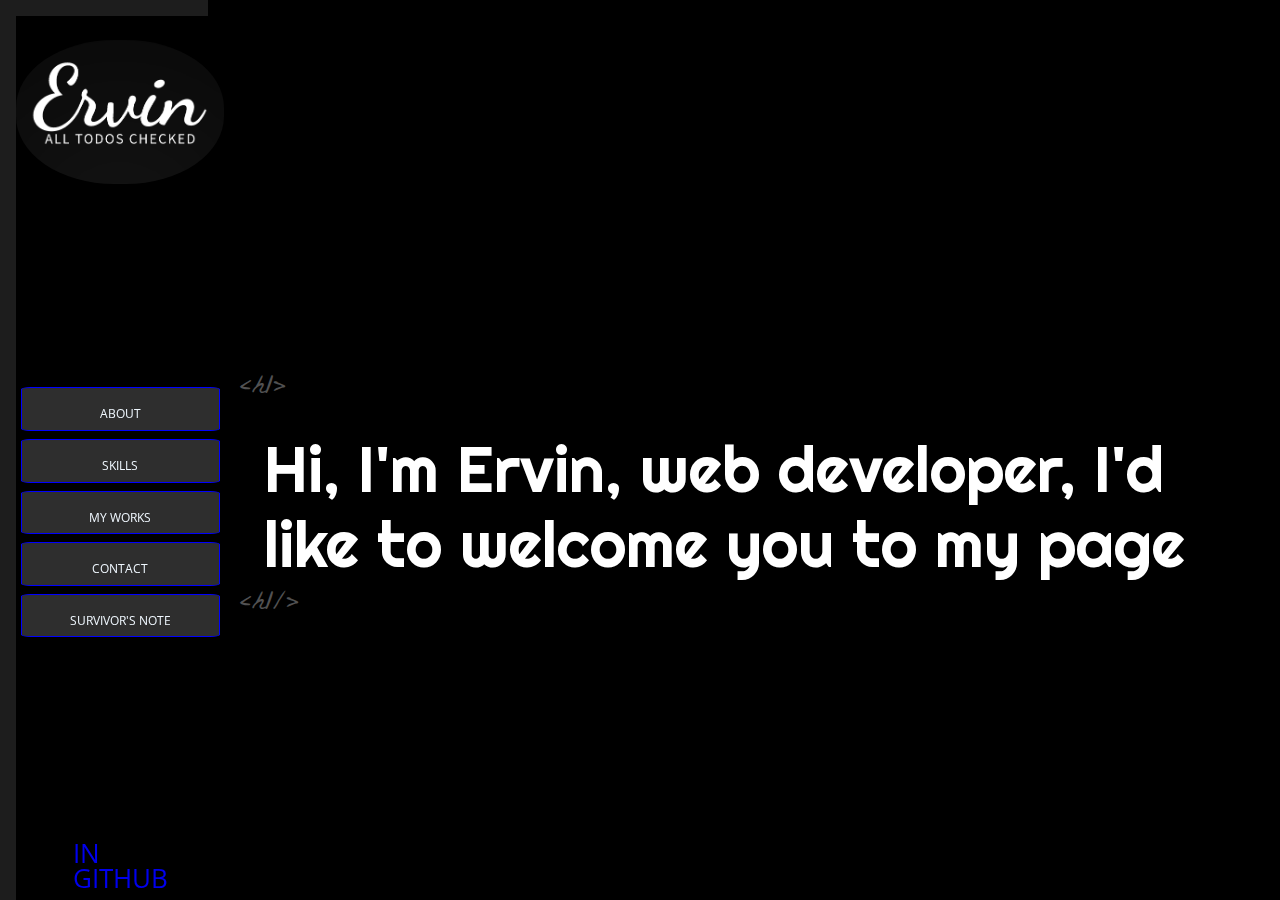
==== index.html @ 9698ee2f "added main to home.html" ====
<!DOCTYPE html>
<html lang="en">
  <head>
    <meta charset="UTF-8" />
    <link rel="icon" type="image/svg+xml" href="./public/img/icon-er.png" />
    <!-- ./client/assets/favicon.ico" -->
    <meta name="viewport" content="width=device-width, initial-scale=1.0" />
    <title>Portfolio | Ervin Mamutov</title>
    <link href="./styles/index.css" rel="stylesheet" />
  </head>
  <body>
    <section class="menu-left">
      <div class="logo">
        <img
          src="./public/img/logo-ervin-bl.png"
          alt="my photo"
          class="logo-image"
        />
      </div>
      <div class="menu-more">
        <nav class="more">
          <ul class="more-info">
            <li class="page-link">
              <a href="./pages/about.html" class="link">About</a>
            </li>
            <li class="page-link">
              <a href="./pages/skills.html" class="link">Skills</a>
            </li>
            <li class="page-link">
              <a href="./pages/works.html" class="link">My Works</a>
            </li>
            <li class="page-link">
              <a href="./pages/contact.html" class="link">Contact</a>
            </li>
            <li class="page-link">
              <a href="./pages/blog.html" class="link">Survivor's note</a>
            </li>
          </ul>
        </nav>
      </div>
      <div class="social">
        <nav class="social-menu">
          <ul class="social-menu-list">
            <li class="social-menu-link">
              <a href="#" class="social-link">in</a>
            </li>
            <li class="social-menu-link">
              <a href="https://github.com/ervinMamutov" class="social-link"
                >GitHub</a
              >
            </li>
          </ul>
        </nav>
      </div>
    </section>
    <main>
      <section class="description">
        <div class="text-feeld">
          <h1 class="blast-root">
            Hi, I'm Ervin, web developer, I'd like to welcome you to my page
          </h1>
        </div>
      </section>
    </main>
  </body>
</html>
---- styles/index.css ----
@import url(https://fonts.googleapis.com/css?family=Space+Mono:regular,700&display=swap);
@import url(https://fonts.googleapis.com/css?family=Righteous:regular&display=swap);
@import url(https://fonts.googleapis.com/css?family=Open+Sans:regular,500,700&display=swap);
@import url(https://fonts.googleapis.com/css?family=Material+Icons:regular&display=swap);
@import url("./home.css");
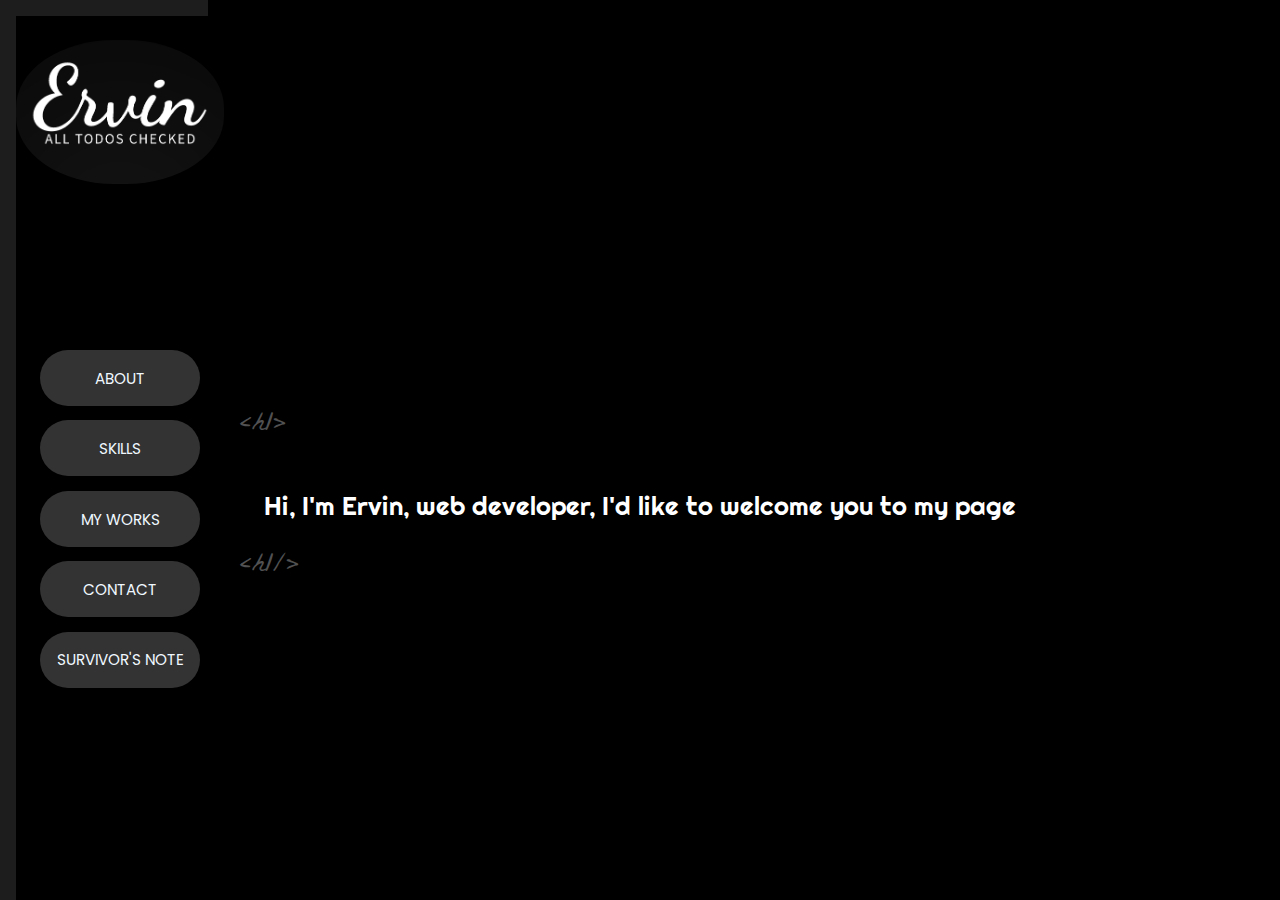
==== commit b95b07db: "update menu to  index.html" ====
--- a/index.html
+++ b/index.html
@@ -9,50 +9,91 @@
     <link href="./styles/index.css" rel="stylesheet" />
   </head>
   <body>
+    <!-- menu -->
     <section class="menu-left">
       <div class="logo">
-        <img
-          src="./public/img/logo-ervin-bl.png"
-          alt="my photo"
-          class="logo-image"
-        />
+        <a href="../index.html" class="home-link">
+          <img
+            src="../public/img/logo-ervin-bl.png"
+            alt="my photo"
+            class="logo-image"
+          />
+        </a>
       </div>
-      <div class="menu-more">
-        <nav class="more">
-          <ul class="more-info">
-            <li class="page-link">
-              <a href="./pages/about.html" class="link">About</a>
+
+      <!-- page links-->
+      <div class="menu-link">
+        <nav class="menu-more">
+          <ul class="menu-list">
+            <li class="list-page-link">
+              <a href="./pages/about.html" class="menu-page-link">About</a>
             </li>
-            <li class="page-link">
-              <a href="./pages/skills.html" class="link">Skills</a>
+            <li class="list-page-link">
+              <a href="./pages/skills.html" class="menu-page-link">Skills</a>
             </li>
-            <li class="page-link">
-              <a href="./pages/works.html" class="link">My Works</a>
+            <li class="list-page-link">
+              <a href="./pages/works.html" class="menu-page-link">My Works</a>
             </li>
-            <li class="page-link">
-              <a href="./pages/contact.html" class="link">Contact</a>
+            <li class="list-page-link">
+              <a href="./pages/contact.html" class="menu-page-link">Contact</a>
             </li>
-            <li class="page-link">
-              <a href="./pages/blog.html" class="link">Survivor's note</a>
-            </li>
-          </ul>
-        </nav>
-      </div>
-      <div class="social">
-        <nav class="social-menu">
-          <ul class="social-menu-list">
-            <li class="social-menu-link">
-              <a href="#" class="social-link">in</a>
-            </li>
-            <li class="social-menu-link">
-              <a href="https://github.com/ervinMamutov" class="social-link"
-                >GitHub</a
+            <li class="list-page-link">
+              <a href="./pages/blog.html" class="menu-page-link"
+                >Survivor's note</a
               >
             </li>
           </ul>
         </nav>
       </div>
+
+      <!-- social -->
+      <div class="social">
+        <ul class="social-wrapper">
+          <li class="icon facebook">
+            <a
+              href="https://www.facebook.com/"
+              class="link-social"
+              target="_blank"
+              aria-label="Facebook"
+            >
+              <span><i class="fab fa-facebook-f"></i></span>
+            </a>
+          </li>
+          <li class="icon twitter">
+            <a
+              href=" https://twitter.com"
+              class="link-social"
+              target="_blank"
+              aria-label="Twitter"
+            >
+              <span><i class="fab fa-twitter"></i></span>
+            </a>
+          </li>
+          <li class="icon linkedin">
+            <a
+              href=" https://www.linkedin.com/"
+              class="link-social"
+              target="_blank"
+              aria-label="Twitter"
+            >
+              <span><i class="fab fa-linkedin"></i></span>
+            </a>
+          </li>
+          <li class="icon github">
+            <a
+              href="https://github.com/ervinMamutov"
+              class="link-social"
+              target="_blank"
+              aria-label="GitHub"
+            >
+              <span><i class="fab fa-github"></i></span>
+            </a>
+          </li>
+        </ul>
+      </div>
     </section>
+
+    <!-- main -->
     <main>
       <section class="description">
         <div class="text-feeld">
--- a/styles/index.css
+++ b/styles/index.css
@@ -1,5 +1,68 @@
 @import url(https://fonts.googleapis.com/css?family=Space+Mono:regular,700&display=swap);
+
 @import url(https://fonts.googleapis.com/css?family=Righteous:regular&display=swap);
+
 @import url(https://fonts.googleapis.com/css?family=Open+Sans:regular,500,700&display=swap);
+
 @import url(https://fonts.googleapis.com/css?family=Material+Icons:regular&display=swap);
+
+@import url(https://fonts.googleapis.com/css?family=Poppins:500,500italic&display=swap);
+
+@import url(https://fonts.googleapis.com/css?family=La+Belle+Aurore:regular&display=swap);
+
 @import url("./home.css");
+@import url("./skills.css");
+
+/* reset default browser parameter */
+
+*,
+*::before,
+*::after {
+  margin: 0;
+  padding: 0;
+  border: 0;
+  box-sizing: border-box;
+}
+
+a {
+  text-decoration: none;
+}
+
+ul,
+ol,
+li {
+  list-style: none;
+}
+
+img {
+  vertical-align: top;
+}
+
+h1,
+h2,
+h3,
+h4,
+h5,
+h6 {
+  font-weight: inherit;
+  font-size: inherit;
+}
+
+html,
+body {
+  height: 100%;
+  font-size: 16px;
+}
+
+body {
+  background-color: #1d1d1d;
+  line-height: 1;
+  font-size: 1.6rem;
+  display: block;
+  min-width: 320px;
+  font-family: "Open Sans", sans-serif;
+  color: #fff;
+  padding-left: 13rem;
+  overflow-x: scroll;
+  overflow-x: hidden;
+}
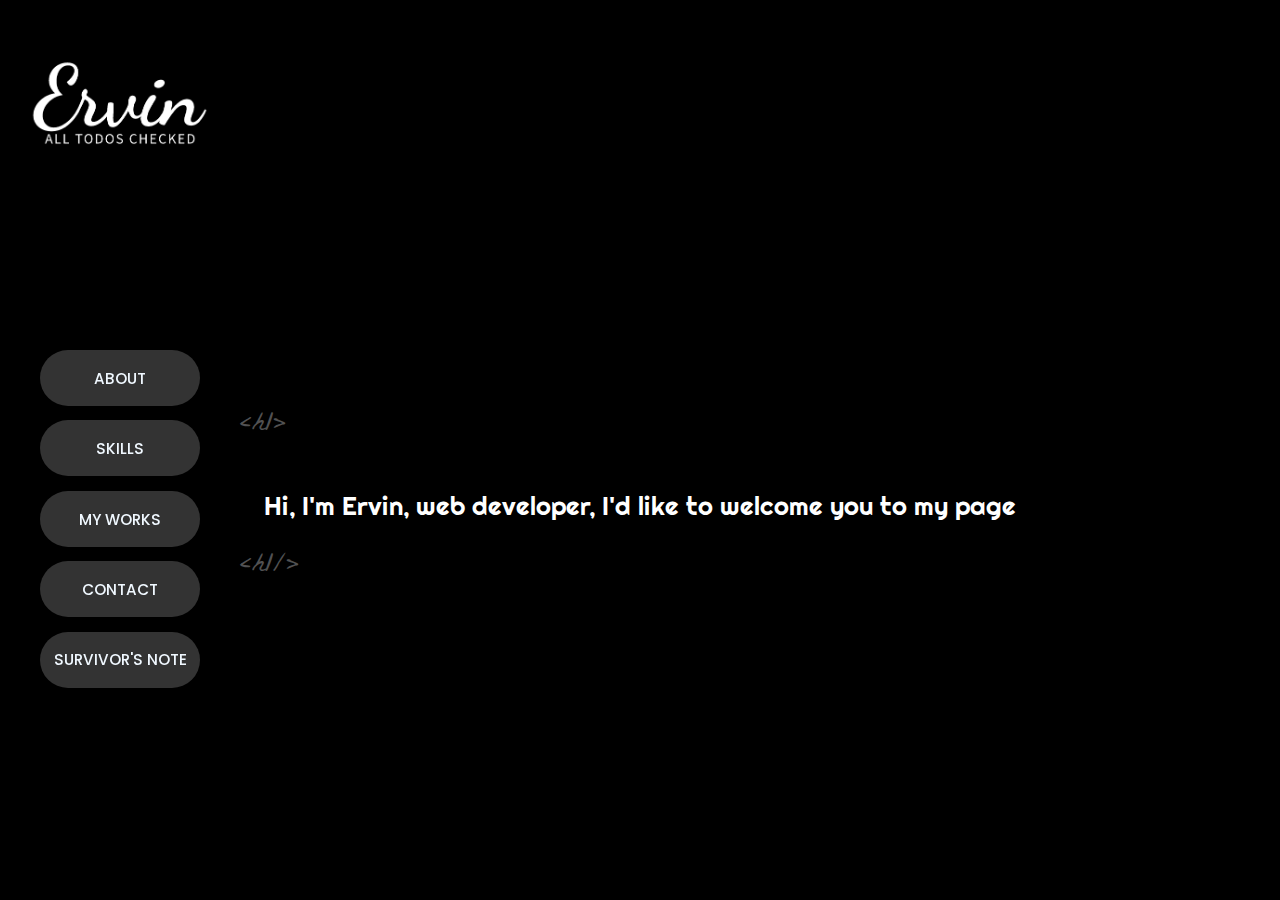
==== commit 8aa4f63a: "update logo" ====
--- a/index.html
+++ b/index.html
@@ -2,7 +2,11 @@
 <html lang="en">
   <head>
     <meta charset="UTF-8" />
-    <link rel="icon" type="image/svg+xml" href="./public/img/icon-er.png" />
+    <link
+      rel="icon"
+      type="image/svg+xml"
+      href="./public/img/logo-ervin-red.png"
+    />
     <!-- ./client/assets/favicon.ico" -->
     <meta name="viewport" content="width=device-width, initial-scale=1.0" />
     <title>Portfolio | Ervin Mamutov</title>
@@ -14,7 +18,7 @@
       <div class="logo">
         <a href="../index.html" class="home-link">
           <img
-            src="../public/img/logo-ervin-bl.png"
+            src="./public/img/logo-ervin-bl.png"
             alt="my photo"
             class="logo-image"
           />
--- a/styles/index.css
+++ b/styles/index.css
@@ -6,7 +6,7 @@
 
 @import url(https://fonts.googleapis.com/css?family=Material+Icons:regular&display=swap);
 
-@import url(https://fonts.googleapis.com/css?family=Poppins:500,500italic&display=swap);
+@import url(https://fonts.googleapis.com/css?family=Poppins:regular,italic,500,500italic,700,700italic&display=swap);
 
 @import url(https://fonts.googleapis.com/css?family=La+Belle+Aurore:regular&display=swap);
 
@@ -55,7 +55,7 @@
 }
 
 body {
-  background-color: #1d1d1d;
+  background-color: #000;
   line-height: 1;
   font-size: 1.6rem;
   display: block;
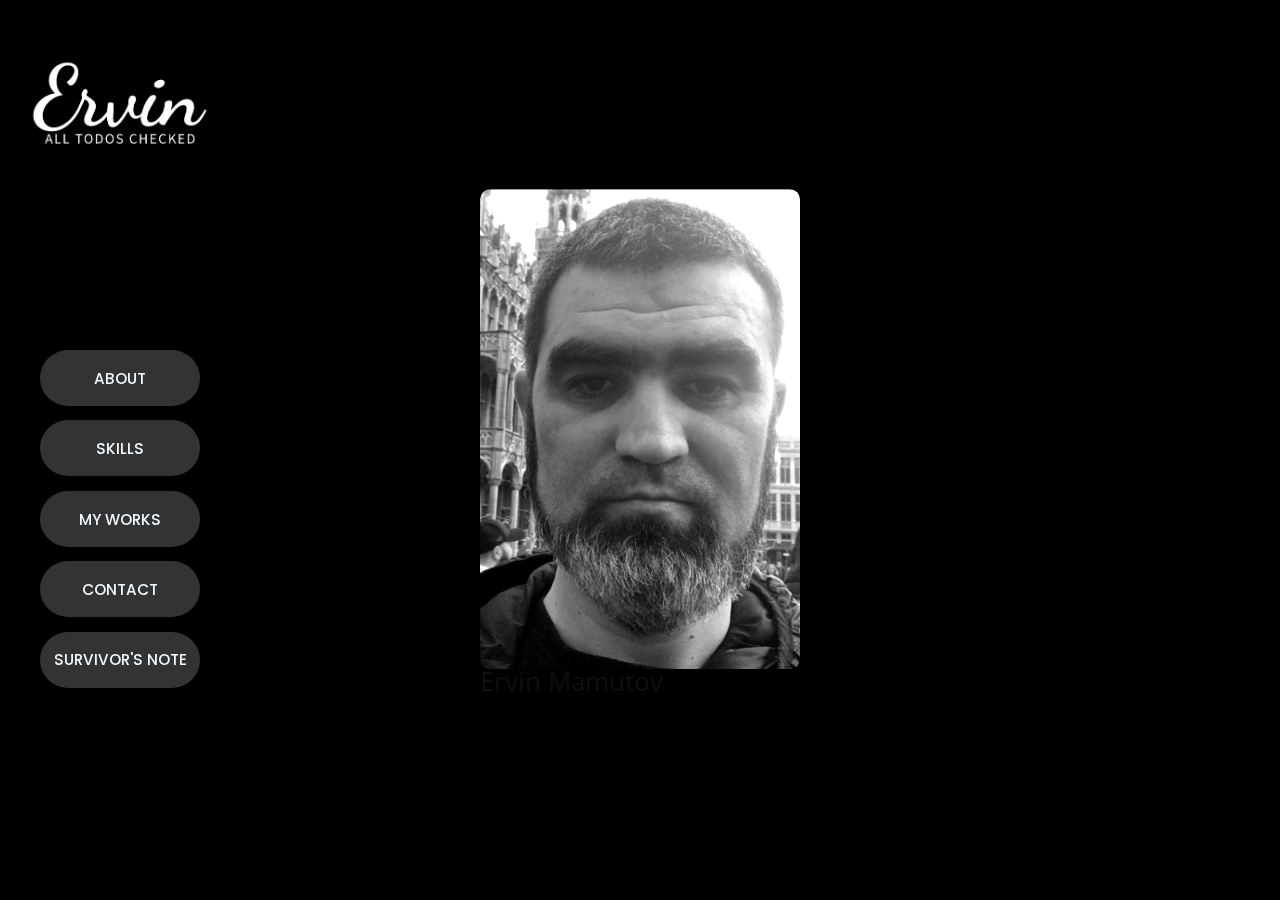
==== commit 3ae86ced: "added photo to home page and update about page" ====
--- a/index.html
+++ b/index.html
@@ -99,13 +99,23 @@
 
     <!-- main -->
     <main>
+      <section class="photo-container">
+        <a href="./pages/about.html" class="photo a-photo">
+          <img src="./public/img/ervin.jpg" alt="my photo" class="photo-my" />
+          <h1 class="name">Ervin Mamutov</h1>
+          <div class="glow-wrap">
+            <i class="glow"></i>
+          </div>
+        </a>
+      </section>
+      <!-- 
       <section class="description">
         <div class="text-feeld">
           <h1 class="blast-root">
             Hi, I'm Ervin, web developer, I'd like to welcome you to my page
           </h1>
         </div>
-      </section>
+      </section> -->
     </main>
   </body>
 </html>
--- a/styles/index.css
+++ b/styles/index.css
@@ -1,3 +1,5 @@
+/* ----- fonts ----- */
+
 @import url(https://fonts.googleapis.com/css?family=Space+Mono:regular,700&display=swap);
 
 @import url(https://fonts.googleapis.com/css?family=Righteous:regular&display=swap);
@@ -10,8 +12,11 @@
 
 @import url(https://fonts.googleapis.com/css?family=La+Belle+Aurore:regular&display=swap);
 
+/* ----- pages ----- */
+
 @import url("./home.css");
 @import url("./skills.css");
+@import url("./about.css");
 
 /* reset default browser parameter */
 
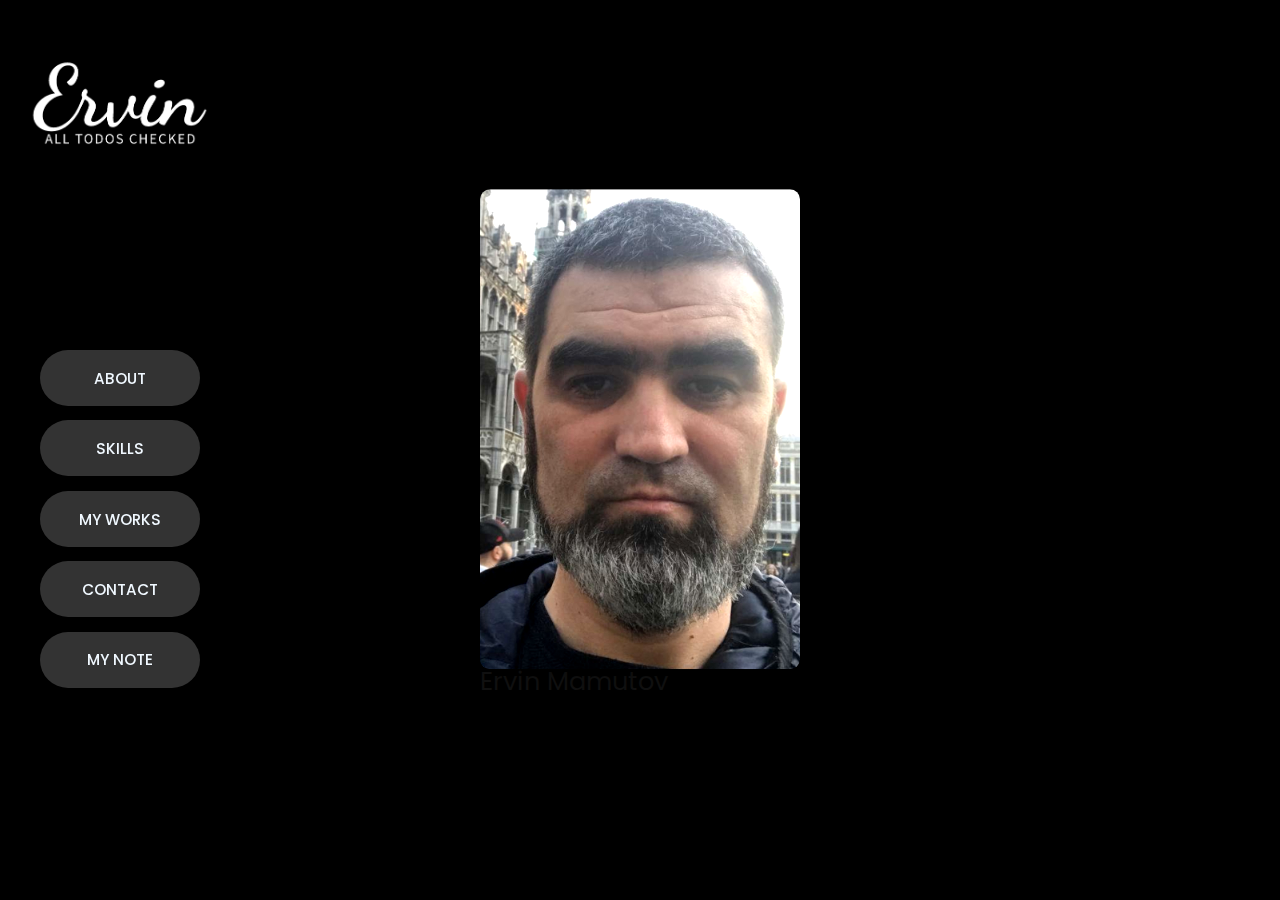
==== commit 80ada3c4: "update readme" ====
--- a/index.html
+++ b/index.html
@@ -42,9 +42,7 @@
               <a href="./pages/contact.html" class="menu-page-link">Contact</a>
             </li>
             <li class="list-page-link">
-              <a href="./pages/blog.html" class="menu-page-link"
-                >Survivor's note</a
-              >
+              <a href="./pages/blog.html" class="menu-page-link">My note</a>
             </li>
           </ul>
         </nav>
--- a/styles/index.css
+++ b/styles/index.css
@@ -11,6 +11,8 @@
 @import url(https://fonts.googleapis.com/css?family=Poppins:regular,italic,500,500italic,700,700italic&display=swap);
 
 @import url(https://fonts.googleapis.com/css?family=La+Belle+Aurore:regular&display=swap);
+
+@import url(https://fonts.googleapis.com/css?family=Spectral:regular&display=swap);
 
 /* ----- pages ----- */
 
@@ -65,7 +67,7 @@
   font-size: 1.6rem;
   display: block;
   min-width: 320px;
-  font-family: "Open Sans", sans-serif;
+  font-family: "Poppins", sans-serif;
   color: #fff;
   padding-left: 13rem;
   overflow-x: scroll;
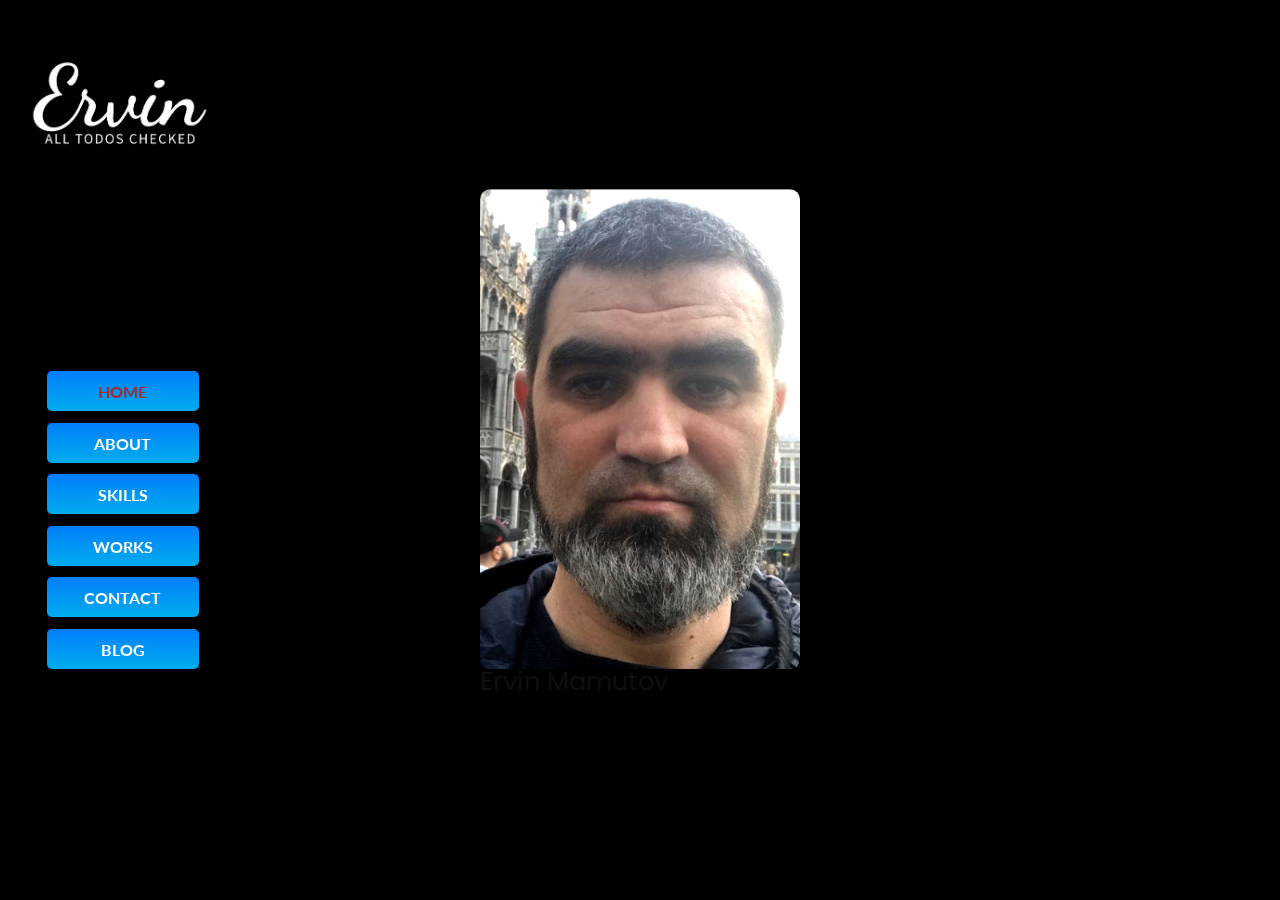
==== commit 396740d4: "updated all button on pages" ====
--- a/index.html
+++ b/index.html
@@ -26,23 +26,68 @@
       </div>
 
       <!-- page links-->
-      <div class="menu-link">
-        <nav class="menu-more">
+      <div class="btn-menu-link">
+        <nav class="btn-menu-nav">
           <ul class="menu-list">
-            <li class="list-page-link">
-              <a href="./pages/about.html" class="menu-page-link">About</a>
+            <li class="btn-list">
+              <button
+                onclick="window.location.href = './index.html';"
+                class="custom-btn btn-menu active"
+                type="button"
+              >
+                <span class="btn-text">Click!</span
+                ><span class="btn-text">Home</span>
+              </button>
             </li>
-            <li class="list-page-link">
-              <a href="./pages/skills.html" class="menu-page-link">Skills</a>
+            <li class="btn-list">
+              <button
+                onclick="window.location.href = './pages/about.html';"
+                class="custom-btn btn-menu"
+                type="button"
+              >
+                <span class="btn-text">Click!</span
+                ><span class="btn-text">About</span>
+              </button>
             </li>
-            <li class="list-page-link">
-              <a href="./pages/works.html" class="menu-page-link">My Works</a>
+            <li class="btn-list">
+              <button
+                onclick="window.location.href = './pages/skills.html';"
+                class="custom-btn btn-menu"
+                type="button"
+              >
+                <span class="btn-text">Click!</span
+                ><span class="btn-text">Skills</span>
+              </button>
             </li>
-            <li class="list-page-link">
-              <a href="./pages/contact.html" class="menu-page-link">Contact</a>
+            <li class="btn-list">
+              <button
+                onclick="window.location.href = './pages/works.html';"
+                class="custom-btn btn-menu"
+                type="button"
+              >
+                <span class="btn-text">Click!</span
+                ><span class="btn-text">Works</span>
+              </button>
             </li>
-            <li class="list-page-link">
-              <a href="./pages/blog.html" class="menu-page-link">My note</a>
+            <li class="btn-list">
+              <button
+                onclick="window.location.href = './pages/contact.html';"
+                class="custom-btn btn-menu"
+                type="button"
+              >
+                <span class="btn-text">Click!</span
+                ><span class="btn-text">Contact</span>
+              </button>
+            </li>
+            <li class="btn-list">
+              <button
+                onclick="window.location.href = './pages/blog.html';"
+                class="custom-btn btn-menu"
+                type="button"
+              >
+                <span class="btn-text">Click!</span
+                ><span class="btn-text">Blog</span>
+              </button>
             </li>
           </ul>
         </nav>
--- a/styles/index.css
+++ b/styles/index.css
@@ -13,6 +13,8 @@
 @import url(https://fonts.googleapis.com/css?family=La+Belle+Aurore:regular&display=swap);
 
 @import url(https://fonts.googleapis.com/css?family=Spectral:regular&display=swap);
+
+@import url(https://fonts.googleapis.com/css?family=Lato:regular,italic,700&display=swap);
 
 /* ----- pages ----- */
 
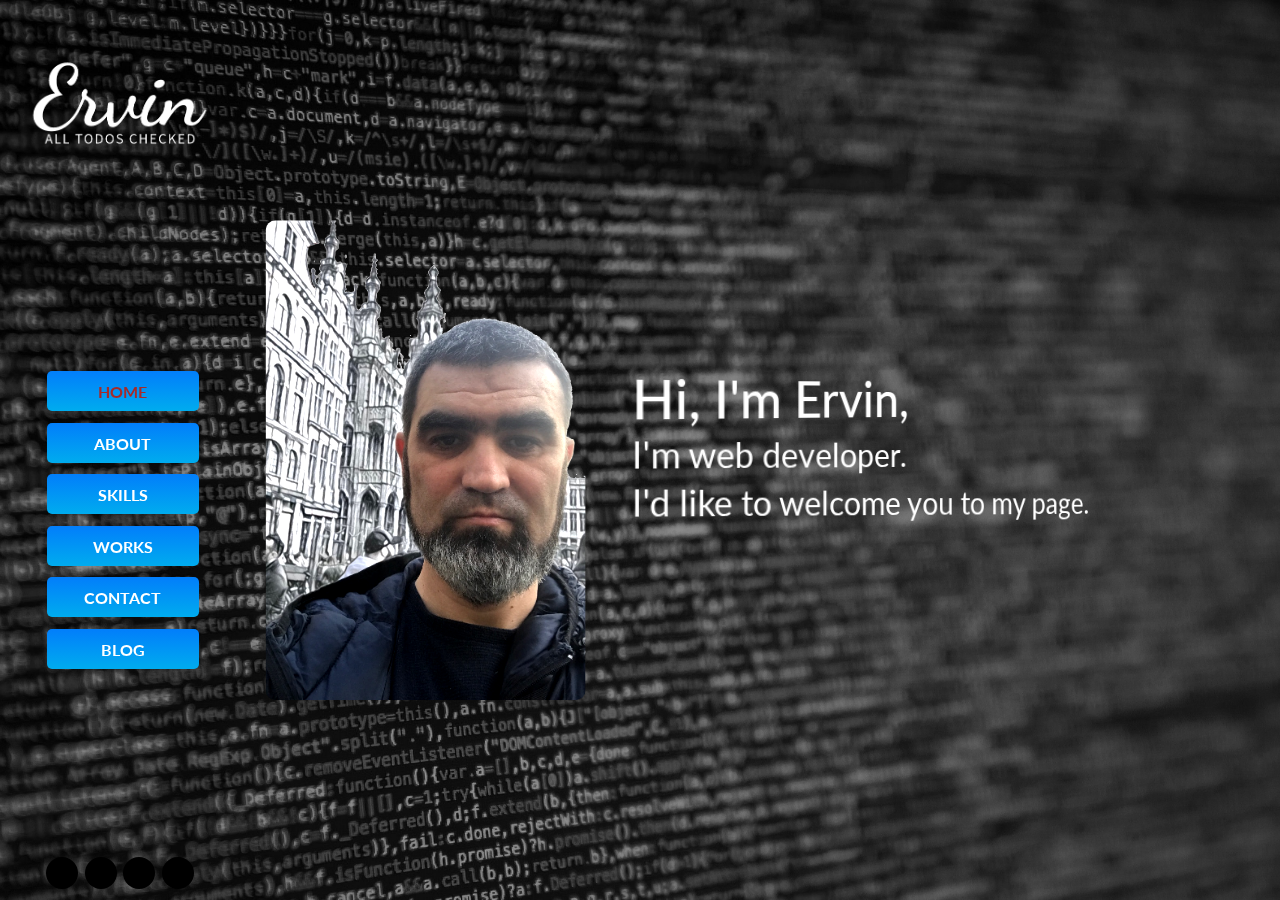
==== commit 8d0ded20: "update info to home page" ====
--- a/index.html
+++ b/index.html
@@ -144,21 +144,25 @@
     <main>
       <section class="photo-container">
         <a href="./pages/about.html" class="photo a-photo">
-          <img src="./public/img/ervin.jpg" alt="my photo" class="photo-my" />
-          <h1 class="name">Ervin Mamutov</h1>
+          <img
+            src="./public/img/my-photo-l.png"
+            alt="my photo"
+            class="photo-my"
+          />
+          <!-- <h1 class="name">Ervin Mamutov</h1> -->
           <div class="glow-wrap">
             <i class="glow"></i>
           </div>
         </a>
       </section>
-      <!-- 
-      <section class="description">
-        <div class="text-feeld">
-          <h1 class="blast-root">
-            Hi, I'm Ervin, web developer, I'd like to welcome you to my page
-          </h1>
+
+      <section class="description-home">
+        <div class="text-field">
+          <h1 class="description-home-title">Hi, I'm Ervin,</h1>
+          <p class="description-text container">I'm web developer.</p>
+          <p class="description-text">I'd like to welcome you to my page.</p>
         </div>
-      </section> -->
+      </section>
     </main>
   </body>
 </html>
